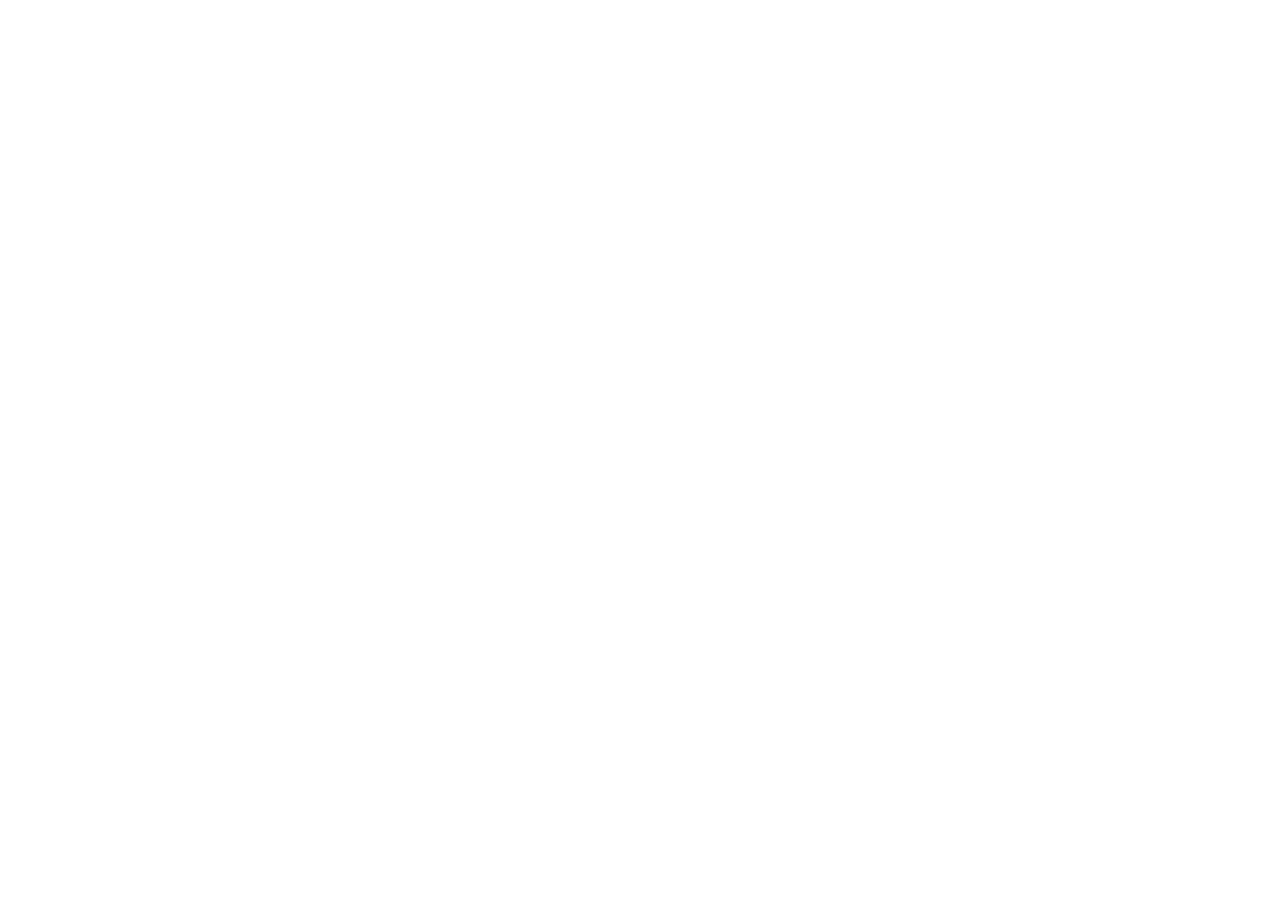
==== index.html @ 356c8339 "assets folder indext.html" ====
<html lang="en">
<head>
    <meta charset="UTF-8">
    <meta name="viewport" content="width=device-width, initial-scale=1.0">
    <title>Document</title>

    <!-- Google Fonts -->
  <link href="https://fonts.googleapis.com/css?family=Montserrat:400,900|Ubuntu" rel="stylesheet">

  <!-- CSS Stylesheets -->
  <link rel="stylesheet" href="./assets/stylesheet/reset.css">
  <link rel="stylesheet" href="./assets/stylesheet/style.css?v=1">

  <!-- Font Awesome -->
  <link rel="stylesheet" href="https://use.fontawesome.com/releases/v5.10.1/css/all.css">
  <link rel="stylesheet" href="https://use.fontawesome.com/releases/v5.10.1/css/v4-shims.css">
</head>
<body>
    
</body>
</html>
---- assets/stylesheet/style.css ----
/** 
 * MAIN CSS
 * Author:  Jeremy C Collins
 * Version: 1.0
 * License: none (public domain)
 */
/*===============[ TABLE OF CONTENTS ]===============
0.0 THEME COLORS
  0.1 Color Variables

1.0 BASIC STYLES
  1.1 Main Elements
  1.2 Buttons and Forms
  1.3 Images and Blurbs

2.0 PAGE NAVI
  2.1 Main Nav

3.0 MAIN LAYOUT INFO
  3.1 AVATAR Picture

4.0 FOOTER
  4.1 Footer Credits and Links

5.0 GRID LAYOUT
  5.1 Columns Base Style
  5.2 Columns @media (min-width: 768px)

6.0 DESKTOP RESPONSIVE
  6.1 @media only screen and (max-width: 1083px)
7.0 MOBILE RESPONSIVE
  7.1 @media only screen and (max-width: 980px)
  7.2 @media only screen and (max-width: 900px)
  7.3 @media only screen and (max-width: 768px)
  7.4 @media only screen and (max-width: 660px)
  7.5 @media only screen and (max-width: 640px)
  7.6 @media only screen and (max-width: 600px)
  7.7 @media only screen and (max-width: 531px)
  7.8 @media only screen and (max-width: 420px)
  7.9 @media only screen and (max-width: 360px)

/*------------------------------------------------------*/
/*--------------[ 0.0 THEME COLORS ]--------------------*/
/*------------------------------------------------------*/
/* 0.1 Color Variables
/*------------------------------------------------------*/
:root {
    --accent-text: #00909e;
    --primary-menu-background: #142850;
    --secondary-menu-text: #F0F5F9;
    --secondary-menu-background: rgba(0, 0, 0, 0.8);
    --body-text: #1E2022;
    --body-background: rgb(236, 243, 248);
    --button-text: #dae1e7;
    --button-background: #27496d;
    --cool-red: #E9290F;
    --footer-hover-text: rgba(233, 41, 15, .9);
}

/*------------------------------------------------------*/
/*--------------[ 1.0 BASIC STYLES ]--------------------*/
/*------------------------------------------------------*/
/* 1.1 Main Elements
  /*------------------------------------------------------*/
* {
    box-sizing: border-box;
}

html,
body {
    height: 100%;
    margin: 0;
}

body.page-template {
    font-size: 18px;
    line-height: 1.5;
    text-align: left;
    font-family: "Ubuntu";
    color: var(--body-text);
    background: url('http://via.placeholder.com/2000');
}

.container {
    width: 100%;
    margin: 0 auto;
    clear: both;
}

.container-fluid {
    width: 100%;
    width: 100%;
    margin-right: auto;
    margin-left: auto;
    padding: 0px 30px;
}

/** STICKY FOOTER 
  * section margin 50px + footer height 55px = 105px
  */
.content-wrapper {
    padding-top: 135px;
    min-height: calc(100vh - 105px);
}

h1,
h2,
h3,
h4,
h5,
h6 {
    font-family: "Ubuntu";
    font-weight: 900;
    line-height: 1.2;
    color: var(--accent-text);
    margin-top: 0px;
    margin-right: 1rem;
    margin-bottom: 0.5rem;
    white-space: nowrap;
}

h1 {
    font-size: 2.5rem;
}

h2 {
    font-size: 2rem;
}

h3 {
    font-size: 1.5rem;
}

a {
    color: var(--accent-text);
    cursor: pointer;
    text-decoration: none;
    background-color: transparent;
}

small {
    font-size: 80%;
    font-weight: 400;
}

p {
    margin-top: 0;
    margin-bottom: 1rem;
}

.clearfix {
    content: "";
    clear: both;
    display: table;
}

.row {
    display: flex;
    flex-wrap: wrap;
    margin: 0 auto;
    padding: 15px 0px;
}

.first-row {
    padding-bottom: 0px;
}

section.section-block {
    margin: 0 auto;
    max-width: 960px;
    background-color: #fff;
}

section.section-block#main-section {
    border-radius: 5px;
    padding-bottom: 15px;
    margin-bottom: 50px;
    border-color: var(--primary-menu-background);
    box-shadow: 0px 12px 18px -6px var(--primary-menu-background);
}

li {
    list-style: none;
}

hr {
    margin-top: 1rem;
    margin-bottom: 1rem;
    border: solid 1px var(--body-text);
}

/* 1.2 Buttons and Forms
  /*------------------------------------------------------*/
[type=button]:not(:disabled),
[type=reset]:not(:disabled),
[type=submit]:not(:disabled),
button:not(:disabled) {
    cursor: pointer;
}

[type=button],
[type=reset],
[type=submit],
button {
    -webkit-appearance: button;
}

button,
select {
    text-transform: none;
}

.btn {
    display: inline-block;
    font-weight: 400;
    color: var(--button-text);
    text-align: center;
    vertical-align: middle;
    -webkit-user-select: none;
    -moz-user-select: none;
    -ms-user-select: none;
    user-select: none;
    background-color: var(--button-background);
    border: 1px solid transparent;
    padding: .375rem .75rem;
    font-size: 1rem;
    line-height: 1.5;
    border-radius: .25rem;
    transition: color .15s ease-in-out, background-color .15s ease-in-out, border-color .15s ease-in-out, box-shadow .15s ease-in-out;
}

.btn-primary {
    font-size: 1.3em;
    color: var(--button-text);
    border-color: var(--button-background);
    background-color: var(--button-background);
}

.btn-primary:hover {
    color: #fff;
    border-color: var(--accent-text);
    background-color: var(--accent-text);
}

label {
    display: inline-block;
    margin-bottom: .5rem;
}

button,
input {
    overflow: visible;
}

button,
input,
optgroup,
select,
textarea {
    margin: 0;
    font-family: inherit;
    font-size: inherit;
    line-height: inherit;
}

.form-row {
    display: -ms-flexbox;
    display: flex;
    -ms-flex-wrap: wrap;
    flex-wrap: wrap;
    margin-right: -5px;
    margin-left: -5px;
}

.form-row>.col {
    -ms-flex-preferred-size: 0;
    flex-basis: 0;
    -ms-flex-positive: 1;
    flex-grow: 1;
    max-width: 100%;
    padding-right: 5px;
    padding-left: 5px;
}

.form-group {
    margin-bottom: 1rem;
}

.form-control {
    display: block;
    width: 100%;
    height: calc(1.5em + .75rem + 2px);
    padding: .375rem .75rem;
    font-size: 1rem;
    font-weight: 400;
    line-height: 1.5;
    color: #495057;
    background-color: var(--secondary-menu-text);
    background-clip: padding-box;
    border: 1px solid #ced4da;
    border-radius: .25rem;
    transition: border-color .15s ease-in-out, box-shadow .15s ease-in-out;
}

textarea {
    overflow: auto;
    resize: vertical;
    margin: 0;
    font-family: inherit;
}

textarea.form-control {
    height: auto;
}

.contact-message {
    display: block;
    width: 100%;
    margin: 0 auto;
}

#contact-form {
    width: 100%;
    margin: 0 auto;
}

#contact-form button.btn-primary {
    float: right;
}

/* 1.3 Images and Blurbs
  /*------------------------------------------------------*/
/* IMAGES */
img {
    vertical-align: middle;
    border-style: none;
}

.image_wrap {
    display: block;
    margin: auto;
    width: 100%;
}

.image_wrap img {
    max-width: 100%;
    max-height: 100%;
}

.image_overlay {
    display: block;
    position: absolute;
    top: 0;
    left: 0;
    width: 100%;
    height: 100%;
    background: rgba(0, 0, 0, 0.4);
    opacity: 0;
    z-index: 1;
}

.image_overlay::before {
    font-family: "Font Awesome 5 Free";
    position: absolute;
    top: 40%;
    left: 50%;
    margin: -16px 0 0 -16px;
    font-size: 32px;
    font-weight: 900;
    content: "\f35d";
    -webkit-transition: all .4s;
    -moz-transition: all .4s;
    transition: all .4s;
}

/* IMAGE Zoom on Hover */
/* [1] The Container */
.img-hover-zoom,
.blurb_content {
    /* Hide the overflowing of child elements  */
    overflow: hidden;
}

/* [2] Transition property for smooth transformation of images */
.img-hover-zoom img,
.img-hover-zoom .image_overlay {
    transition: transform .5s ease;
}

/* [3] Finally, transforming the image when container gets hovered */
.img-hover-zoom:hover img,
.img-hover-zoom:hover .image_overlay {
    transform: scale(1.1);
}

/* BLURB */
.module_header {
    color: #fff;
    font-family: "Montserrat";
    font-size: 1.5rem;
    font-weight: normal;
    padding: 15px;
    background-color: var(--accent-text);
}

.module_header:focus,
.module_header:hover,
.blurb_content a:hover {
    text-decoration: none;
    color: rgba(255, 255, 255, 0.8);
}

.blurb_content a {
    color: #fff;
}

.blurb_content {
    position: relative;
    margin: 0 auto;
    max-width: 550px;
    text-align: center;
    margin-bottom: 30px;
}

.blurb_content .image_wrap img {
    min-height: 225px;
}

.blurb_content:hover .image_overlay {
    z-index: 3;
    opacity: 1;
}

.blurb_content .module_header {
    position: absolute;
    width: 100%;
    bottom: 5px;
}

/*------------------------------------------------------*/
/*--------------[ 2.0 PAGE NAVI ]-----------------------*/
/*------------------------------------------------------*/
/* 2.1 Main Nav
  /*------------------------------------------------------*/
#main-header {
    position: fixed;
    width: 100%;
    padding-bottom: 0px;
    background-color: #fff;
    border-bottom: solid 2px var(--body-text);
    z-index: 1;
}

nav.navbar {
    position: relative;
    display: flex;
    flex-flow: row nowrap;
    justify-content: flex-start;
    align-items: center;
    padding-bottom: 0px;
    background-color: #fff;
    padding-top: 0px;
}

nav.navbar .collapse {
    display: flex;
    flex-grow: 1;
    align-items: center;
    margin: 0 auto;
    max-width: 960px;
}

.navbar-nav {
    display: flex;
    flex-direction: row;
    margin-left: auto;
    margin-bottom: 0px;
    list-style: none;
    margin-top: 0px;
}

.m1-auto {
    margin-left: auto !important;
}

.navbar-brand {
    color: #fff;
    font-family: "Montserrat";
    font-size: 2.5rem;
    font-weight: normal;
    padding: 20px 30px;
    background-color: var(--accent-text);
}

.nav-link {
    display: block;
    padding: 0.5rem 1rem;

}

.navbar-light .navbar-nav .nav-link {
    font-size: 1.3em;
    font-weight: bolder;
    color: rgba(0, 146, 202, 0.6);
}

.navbar-light .navbar-nav .active>.nav-link {
    color: rgba(0, 0, 0, 0.9);
}

.navbar-light .navbar-nav .nav-link:focus,
.navbar-light .navbar-nav .nav-link:hover {
    color: rgba(0, 146, 202, 0.8);
}

#main-nav.navbar-light .navbar-nav .nav-item:not(:first-child):not(:last-child) {
    border-left: solid 1px var(--button-text);
    border-right: solid 1px var(--button-text);
}

.navbar-light .navbar-brand {
    margin-bottom: 0px;
    color: #fff;
}

.navbar-light .navbar-brand:focus,
.navbar-light .navbar-brand:hover {
    color: rgba(255, 255, 255, .8);
    -webkit-animation-name: navbar_brand_animation;
    /* Safari 4.0 - 8.0 */
    -webkit-animation-duration: 2s;
    /* Safari 4.0 - 8.0 */
    animation-name: navbar_brand_animation;
    animation-duration: 2s;
    animation-iteration-count: infinite;
    animation-timing-function: ease-in-out;
    -webkit-animation-timing-function: ease-in-out;
}

/* Navbar Brand Animation */
/* Safari 4.0 - 8.0 */
@-webkit-keyframes navbar_brand_animation {
    from {
        color: #000;
    }

    to {
        color: var(--footer-hover-text);
    }
}

/* Standard syntax */
@keyframes navbar_brand_animation {
    from {
        color: #000;
    }

    to {
        color: var(--footer-hover-text);
    }
}

/*------------------------------------------------------*/
/*--------------[ 3.0 MAIN LAYOUT INFO ]----------------*/
/*------------------------------------------------------*/
/* 3.1 AVATAR Picture
  /*------------------------------------------------------*/
.avatar_image {
    float: left;
    margin: 0 20px 0 0;
}

.avatar_image .image_wrap {
    display: block;
    margin: 0 auto;
    width: 200px;
    overflow: hidden;
    border: solid 6px var(--body-text);
    box-shadow: 0px 12px 18px -6px var(--primary-menu-background);
    border-radius: 50%;
}

#profile-picture,
.avatar_image .image_wrap img {
    max-width: 100%;
    height: auto;
}

/*------------------------------------------------------*/
/*--------------[ 4.0 FOOTER ]--------------------------*/
/*------------------------------------------------------*/
/* 4.1 Footer Credits and Links
  /*------------------------------------------------------*/
#main-footer {
    position: relative;
    height: 54px;
    color: var(--button-text);
    background-color: #000;
    text-align: center;
    margin: 0 auto;
    border-top: solid 10px var(--primary-menu-background);
}

#main-footer .footer-nav {
    position: relative;
    margin: 0 auto;
    max-width: 960px;
}

#main-footer .footer-nav .container {
    position: relative;
    float: right;
    width: 250px;
    padding: 7px 0;
    z-index: 1;
}

ul.bottom-nav {
    float: right;
    margin: 0 auto;
    padding: 0;
}

ul.bottom-nav li {
    display: inline-block;
    padding: 0 10px;
    font-size: 14px;
    font-weight: 600;
}

ul.bottom-nav img {
    margin-bottom: 10px;
}

#footer-bottom {
    position: absolute;
    bottom: 0;
    right: 0;
    left: 0;
    width: 100%;
    margin: 0 auto;
    max-width: 960px;
    padding: 10px 0px;
    z-index: 0;
}

.footer-link {
    color: var(--button-text);
    text-decoration: none;
}

.footer-link:hover {
    text-decoration: none;
    color: var(--footer-hover-text);
    -webkit-animation-name: footer_link_animation;
    /* Safari 4.0 - 8.0 */
    -webkit-animation-duration: 2s;
    /* Safari 4.0 - 8.0 */
    animation-name: footer_link_animation;
    animation-duration: 2s;
    animation-iteration-count: infinite;
}

/* Footer Link Animation */
/* Safari 4.0 - 8.0 */
@-webkit-keyframes footer_link_animation {
    from {
        color: var(--footer-hover-text);
    }

    to {
        color: var(--accent-text);
    }
}

/* Standard syntax */
@keyframes footer_link_animation {
    from {
        color: var(--footer-hover-text);
    }

    to {
        color: var(--accent-text);
    }
}

.fa-linkedin:hover {
    color: #0077B5;
    -webkit-animation-name: lnkedin_animation;
    /* Safari 4.0 - 8.0 */
    -webkit-animation-duration: 2s;
    /* Safari 4.0 - 8.0 */
    animation-name: lnkedin_animation;
    animation-duration: 3s;
    animation-iteration-count: infinite;
    animation-timing-function: ease-in-out;
    -webkit-animation-timing-function: ease-in-out;
}

/* LinkedIN Animation */
/* Safari 4.0 - 8.0 */
@-webkit-keyframes lnkedin_animation {
    from {
        color: var(--footer-hover-text);
    }

    to {
        color: #0077B5;
    }
}

/* Standard syntax */
@keyframes lnkedin_animation {
    from {
        color: var(--footer-hover-text);
    }

    to {
        color: #0077B5;
    }
}

.fa-dev:hover {
    color: #000;
    -webkit-animation-name: devio_animation;
    /* Safari 4.0 - 8.0 */
    -webkit-animation-duration: 2s;
    /* Safari 4.0 - 8.0 */
    animation-name: devio_animation;
    animation-duration: 2s;
    animation-iteration-count: infinite;
    animation-timing-function: ease-in-out;
    -webkit-animation-timing-function: ease-in-out;
}

/* DevIO Animation */
/* Safari 4.0 - 8.0 */
@-webkit-keyframes devio_animation {
    from {
        color: var(--footer-hover-text);
    }

    to {
        color: #fff;
    }
}

/* Standard syntax */
@keyframes devio_animation {
    from {
        color: var(--footer-hover-text);
    }

    to {
        color: #fff;
    }
}

.fa-github:hover {
    color: #959da5;
    -webkit-animation-name: github_animation;
    /* Safari 4.0 - 8.0 */
    -webkit-animation-duration: 2s;
    /* Safari 4.0 - 8.0 */
    animation-name: github_animation;
    animation-duration: 2s;
    animation-iteration-count: infinite;
    animation-timing-function: ease-in-out;
    -webkit-animation-timing-function: ease-in-out;
}

/* GitHub Animation */
/* Safari 4.0 - 8.0 */
@-webkit-keyframes github_animation {
    from {
        color: var(--footer-hover-text);
    }

    to {
        color: #959da5;
    }
}

/* Standard syntax */
@keyframes github_animation {
    from {
        color: var(--footer-hover-text);
    }

    to {
        color: #959da5;
    }
}

.dark_icon {
    background-color: var(--button-text);
}

.light_icon {
    background-color: var(--button-background);
}

/*------------------------------------------------------*/
/*--------------[ 5.0 GRID LAYOUT ]---------------------*/
/*------------------------------------------------------*/
/* 5.1 Columns Base Style
  /*------------------------------------------------------*/
.col-half,
.col-full {
    position: relative;
    width: 100%;
    padding-right: 15px;
    padding-left: 15px;
}

.col-full {
    -ms-flex: 0 0 100%;
    flex: 0 0 100%;
    max-width: 100%;
}

/* 5.2 Columns @media (min-width: 768px)
  /*------------------------------------------------------*/
@media (min-width: 768px) {
    .col-half {
        -ms-flex: 0 0 50%;
        flex: 0 0 50%;
        max-width: 50%;
    }
}


/*------------------------------------------------------*/
/*--------------[ 6.0 DESKTOP RESPONSIVE ]--------------*/
/*------------------------------------------------------*/
/* 6.1 @media only screen and (max-width: 1083px)
  /*------------------------------------------------------*/
@media only screen and (max-width: 1083px) {
    nav.navbar {
        padding-left: 0px;
    }

    #main-footer .footer-nav {
        padding-right: 5px;
    }

    #main-footer .footer-nav .container {
        width: auto;
    }
}
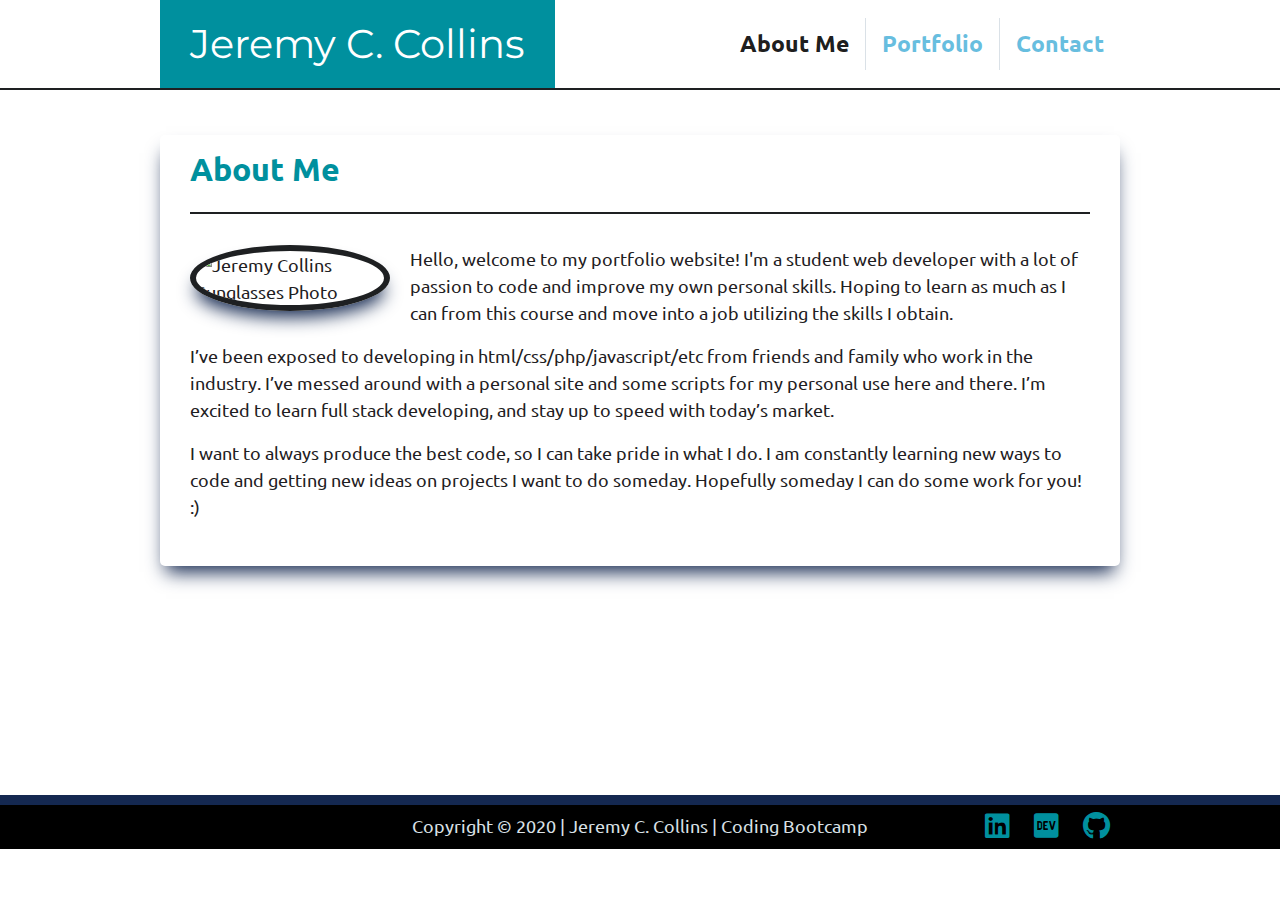
==== commit 2c542959: "changed links in nav bar" ====
--- a/index.html
+++ b/index.html
@@ -15,7 +15,90 @@
   <link rel="stylesheet" href="https://use.fontawesome.com/releases/v5.10.1/css/all.css">
   <link rel="stylesheet" href="https://use.fontawesome.com/releases/v5.10.1/css/v4-shims.css">
 </head>
-<body>
-    
+
+<!-- BODY START -->
+<body class="page-template" id="about-me-page">
+    <header id="main-header">
+      <div class="container clearfix">
+        <!-- Main Navbar -->
+        <nav class="navbar navbar-expand-lg navbar-light" id="main-nav">
+          <div class="collapse navbar-collapse">
+            <!-- Navbar brand -->
+            <a href="./index.html">
+              <h1 class="navbar-brand">Jeremy C. Collins</h1>
+            </a>
+            <!-- Links -->
+            <ul class="navbar-nav ml-auto">
+              <li class="nav-item active">
+                <a class="nav-link" href="./about-me.html">About Me</a>
+              </li>
+              <li class="nav-item">
+                <a class="nav-link" href="./index.html">Portfolio</a>
+              </li>
+              <li class="nav-item">
+                <a class="nav-link" href="./contact.html">Contact</a>
+              </li>
+            </ul>
+          </div>
+        </nav><!-- #main-nav -->
+      </div><!-- .container -->
+    </header><!-- #main-header -->
+
+      
+    <article id="main-container" class="content-wrapper">
+        <!-- Main Section -->
+        <section class="section-block" id="main-section">
+          <div class="container-fluid">
+            <div class="row first-row">
+              <h2 id="page-title">About Me</h2>
+            </div>
+            <hr />
+            <div class="row">
+              <div class="container">
+                <aside class="avatar_image">
+                  <span class="image_wrap">
+                    <img src="./assets/images/sunglasses-pic.jpg" alt="Jeremy Collins Sunglasses Photo"
+                      id="profile-picture">
+                  </span>
+                </aside>
+                <p>Hello, welcome to my portfolio website! I'm a student web developer with a lot of passion to code and improve my own personal skills. Hoping to learn as much as I can from this course and move into a job utilizing the skills I obtain.</p>
+                <p>I’ve been exposed to developing in html/css/php/javascript/etc from friends and family who work in the industry. I’ve messed around with a personal site and some scripts for my personal use here and there.
+                   I’m excited to learn full stack developing, and stay up to speed with today’s market. </p>
+                <p>I want to always produce the best code, so I can take pride in what I do. I am constantly learning new ways to code and getting new ideas on projects I want to do someday. Hopefully someday I can do some work for you! :)</p>
+              </div>
+            </div><!-- .row -->
+          </div><!-- .container-fluid -->
+        </section><!-- #main-section -->
+      </article><!-- #main-container -->
+
+<!-- Footer -->
+<footer id="main-footer">
+    <div class="footer-nav">
+      <div class="container clearfix">
+        <ul class="bottom-nav">
+          <li>
+            <a href="https://www.linkedin.com/in/jeremy-collins-209545194/" target="_blank" rel="noopener noreferrer">
+              <i class="fab fa-linkedin fa-2x"></i>
+            </a>
+          </li>
+          <li>
+            <a href="" target="_blank">
+              <i class="fab fa-dev fa-2x" title=""></i>
+            </a>
+          </li>
+          <li>
+            <a href="https://garves44.github.io/">
+              <i class="fab fa-github fa-2x"></i>
+            </a>
+          </li>
+        </ul><!-- .bottom-nav -->
+      </div><!-- .container -->
+    </div><!-- #footer-nav -->
+    <div id="footer-bottom">
+      <div id="footer-info">Copyright © 2020 | <a class="footer-link" href="index.html">Jeremy C. Collins</a> |
+        <a class="footer-link" href="">Coding Bootcamp</a>
+      </div>
+    </div><!-- #footer-bottom -->
+  </footer><!-- #main-footer -->  
 </body>
 </html>   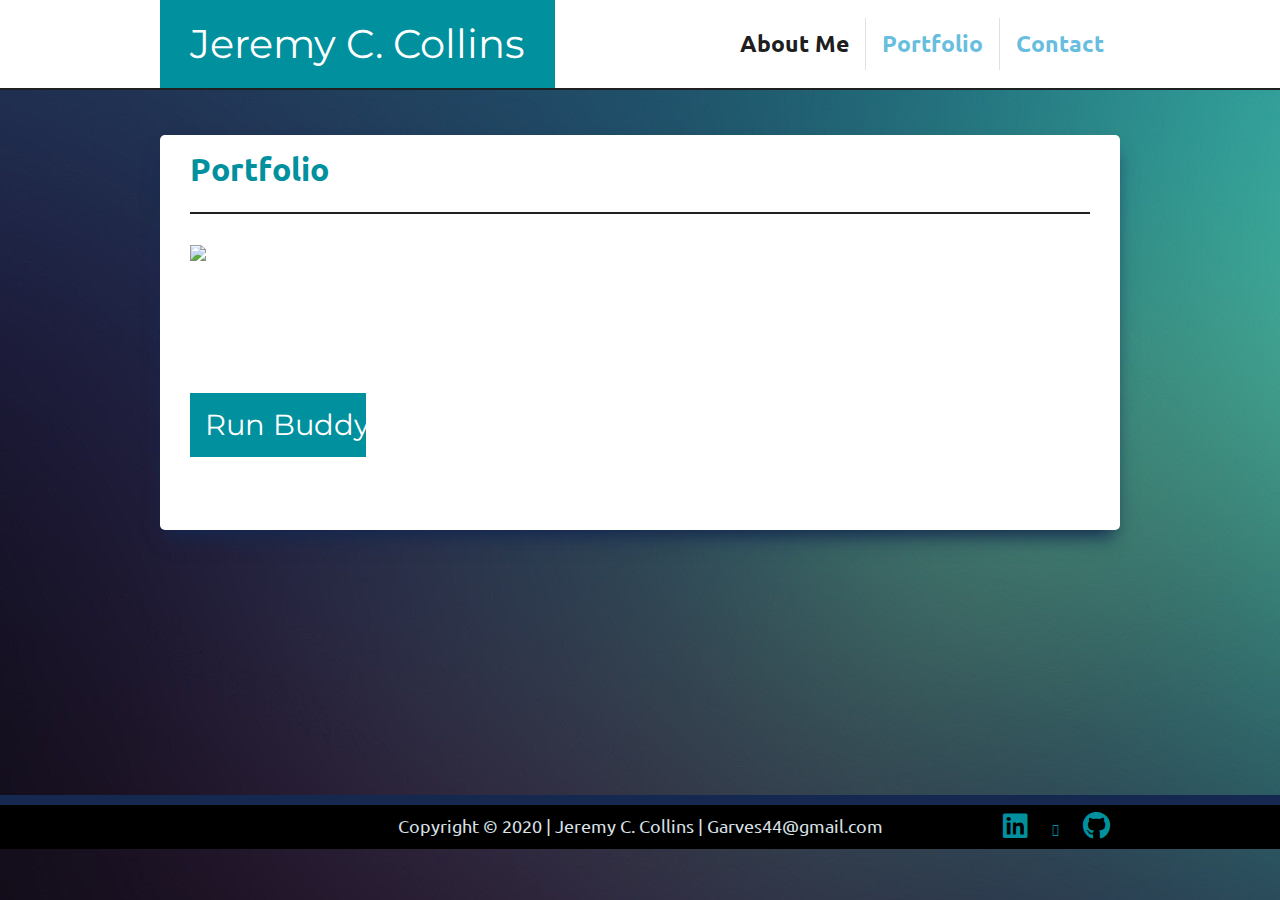
==== commit a19e56da: "added background images" ====
--- a/index.html
+++ b/index.html
@@ -2,7 +2,7 @@
 <head>
     <meta charset="UTF-8">
     <meta name="viewport" content="width=device-width, initial-scale=1.0">
-    <title>Document</title>
+    <title>Jeremy Portfolio</title>
 
     <!-- Google Fonts -->
   <link href="https://fonts.googleapis.com/css?family=Montserrat:400,900|Ubuntu" rel="stylesheet">
@@ -46,27 +46,27 @@
 
       
     <article id="main-container" class="content-wrapper">
-        <!-- Main Section -->
-        <section class="section-block" id="main-section">
-          <div class="container-fluid">
-            <div class="row first-row">
-              <h2 id="page-title">About Me</h2>
+      <!-- Main Section -->
+      <section class="section-block" id="main-section">
+        <div class="container-fluid">
+          <div class="row first-row">
+            <h2 id="page-title">Portfolio</h2>
+          </div>
+          <hr />
+          <div class="row">
+            <div class="col-12 col-md-6">
+              <div class="blurb_content">
+                <a href="https://garves44.github.io/run-buddy/" target="_blank">
+                  <span class="image_wrap img-hover-zoom">
+                    <img src="./assets/images/run-buddy.PNG"
+                      alt="Run Buddy Website">
+                    <span class="image_overlay"></span>
+                  </span>
+                </a>
+                <h4 class="module_header"><a href="#"><span class="project-title">Run Buddy</span> | html | css</a></h4>
+              </div>
             </div>
-            <hr />
-            <div class="row">
-              <div class="container">
-                <aside class="avatar_image">
-                  <span class="image_wrap">
-                    <img src="./assets/images/sunglasses-pic.jpg" alt="Jeremy Collins Sunglasses Photo"
-                      id="profile-picture">
-                  </span>
-                </aside>
-                <p>Hello, welcome to my portfolio website! I'm a student web developer with a lot of passion to code and improve my own personal skills. Hoping to learn as much as I can from this course and move into a job utilizing the skills I obtain.</p>
-                <p>I’ve been exposed to developing in html/css/php/javascript/etc from friends and family who work in the industry. I’ve messed around with a personal site and some scripts for my personal use here and there.
-                   I’m excited to learn full stack developing, and stay up to speed with today’s market. </p>
-                <p>I want to always produce the best code, so I can take pride in what I do. I am constantly learning new ways to code and getting new ideas on projects I want to do someday. Hopefully someday I can do some work for you! :)</p>
-              </div>
-            </div><!-- .row -->
+            
           </div><!-- .container-fluid -->
         </section><!-- #main-section -->
       </article><!-- #main-container -->
@@ -76,16 +76,19 @@
     <div class="footer-nav">
       <div class="container clearfix">
         <ul class="bottom-nav">
+          <!-- Linkedin Button -->
           <li>
             <a href="https://www.linkedin.com/in/jeremy-collins-209545194/" target="_blank" rel="noopener noreferrer">
               <i class="fab fa-linkedin fa-2x"></i>
             </a>
           </li>
+          <!-- Spotify Button -->
           <li>
             <a href="" target="_blank">
-              <i class="fab fa-dev fa-2x" title=""></i>
+              <i class="fav fa-spotify" title=""></i>
             </a>
           </li>
+          <!-- Github Button -->
           <li>
             <a href="https://garves44.github.io/">
               <i class="fab fa-github fa-2x"></i>
@@ -96,7 +99,7 @@
     </div><!-- #footer-nav -->
     <div id="footer-bottom">
       <div id="footer-info">Copyright © 2020 | <a class="footer-link" href="index.html">Jeremy C. Collins</a> |
-        <a class="footer-link" href="">Coding Bootcamp</a>
+        <a class="footer-link" href="mailto:garves44@gmail.com">Garves44@gmail.com</a>
       </div>
     </div><!-- #footer-bottom -->
   </footer><!-- #main-footer -->  
--- a/assets/stylesheet/style.css
+++ b/assets/stylesheet/style.css
@@ -78,7 +78,7 @@
     text-align: left;
     font-family: "Ubuntu";
     color: var(--body-text);
-    background: url('http://via.placeholder.com/2000');
+    background: url('../images/portfolio-background-5.jpg');
 }
 
 .container {
@@ -327,7 +327,9 @@
 #contact-form button.btn-primary {
     float: right;
 }
-
+.project-title {
+    font-size: larger;
+}
 /* 1.3 Images and Blurbs
   /*------------------------------------------------------*/
 /* IMAGES */
@@ -721,7 +723,7 @@
 }
 
 .fa-dev:hover {
-    color: #000;
+    color:#84bd00;
     -webkit-animation-name: devio_animation;
     /* Safari 4.0 - 8.0 */
     -webkit-animation-duration: 2s;
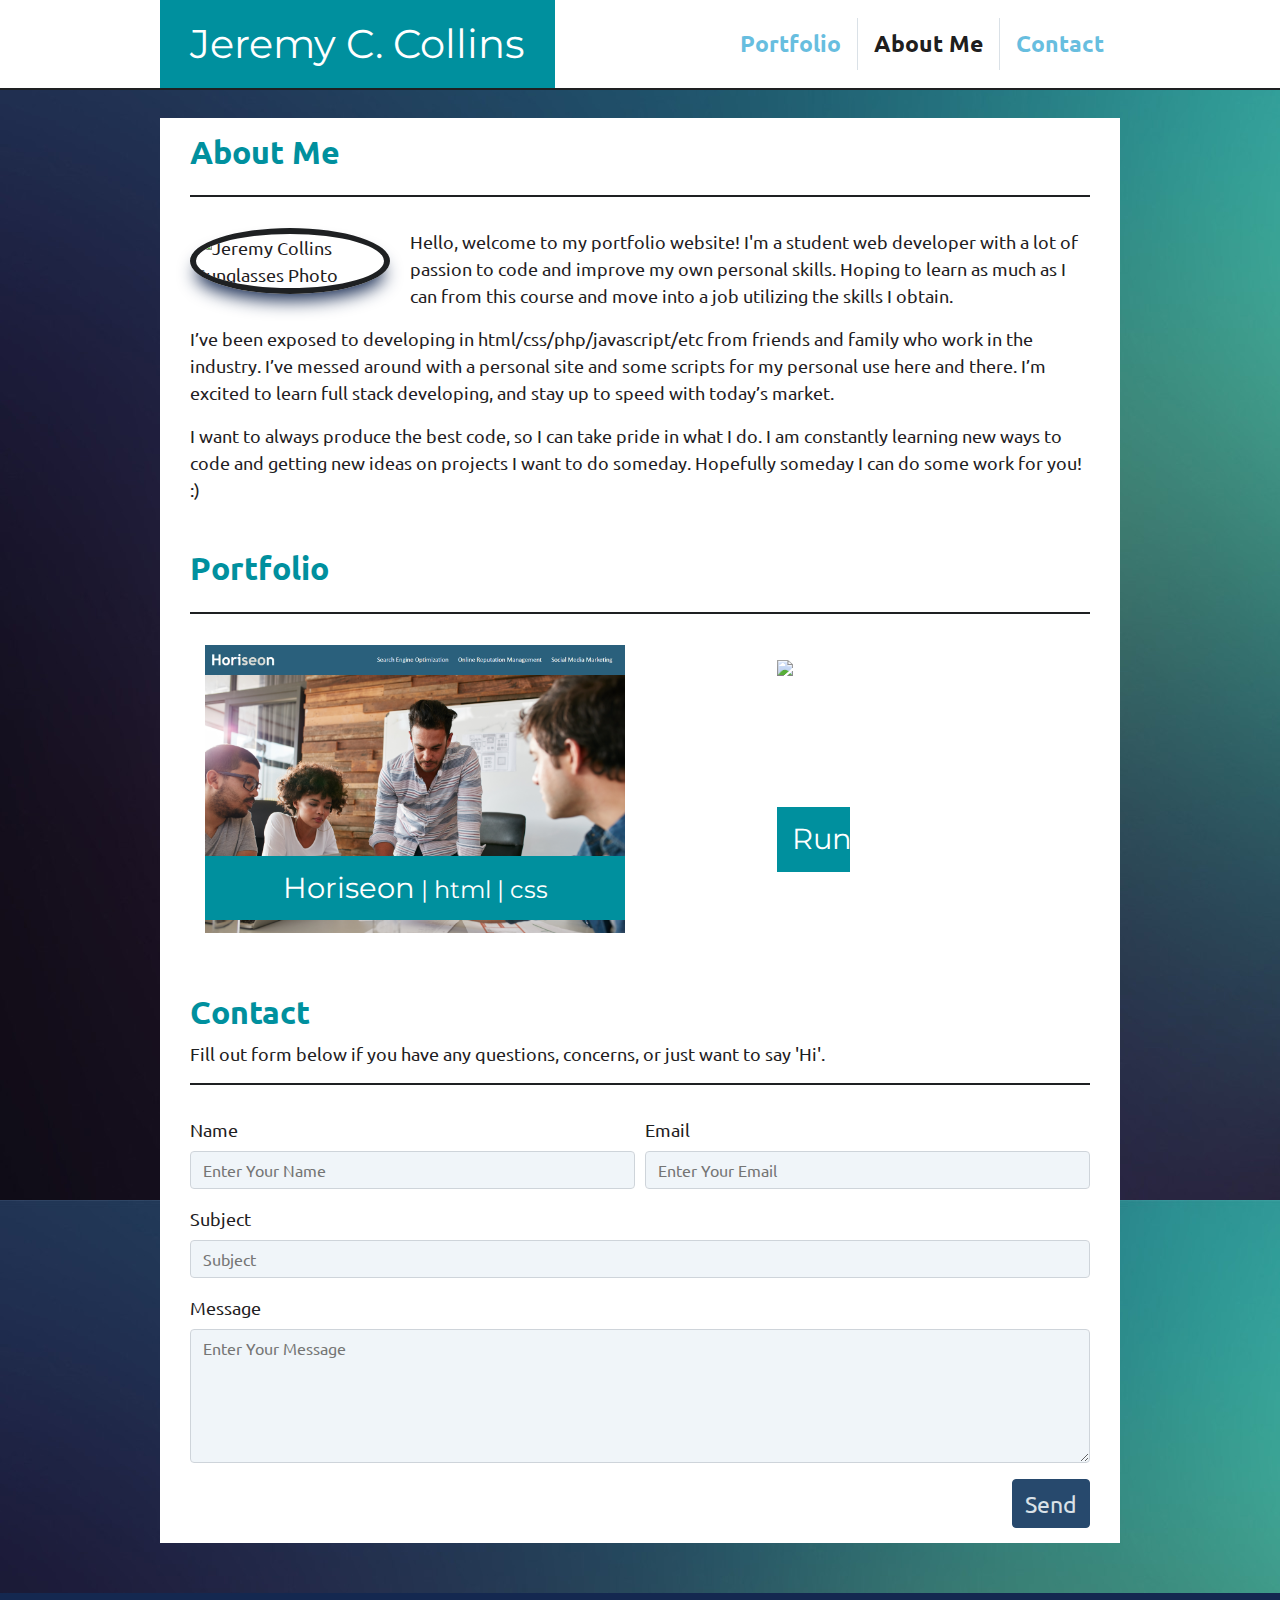
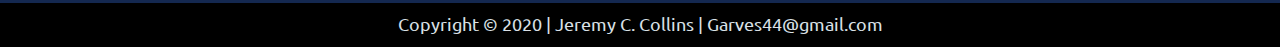
==== commit e5118087: "cleaned up some extra html" ====
--- a/index.html
+++ b/index.html
@@ -1,107 +1,180 @@
 <html lang="en">
+
 <head>
     <meta charset="UTF-8">
     <meta name="viewport" content="width=device-width, initial-scale=1.0">
-    <title>Jeremy Portfolio</title>
+    <title>Jeremy's Portfolio</title>
+    <!-- Google Fonts -->
+    <link href="https://fonts.googleapis.com/css?family=Montserrat:400,900|Ubuntu" rel="stylesheet">
+    <!-- CSS Stylesheets -->
+    <link rel="stylesheet" href="./assets/stylesheet/reset.css">
+    <link rel="stylesheet" href="./assets/stylesheet/style.css?v=1">
+    <!-- Font Awesome -->
+    <script src="https://kit.fontawesome.com/f6c4aefac0.js" crossorigin="anonymous"></script>
+</head>
+<!-- BODY START -->
+<body class="page-template">
+    <header id="main-header">
+        <div class="container clearfix">
+            <!-- Main Navbar -->
+            <nav class="navbar navbar-expand-lg navbar-light" id="main-nav">
+                <div class="collapse navbar-collapse">
+                    <!-- Navbar brand -->
+                    <a href="./index.html">
+                        <h1 class="navbar-brand">Jeremy C. Collins</h1>
+                    </a>
+                    <!-- Links -->
+                    <ul class="navbar-nav ml-auto">
+                        <li class="nav-item">
+                            <a class="nav-link" href="#portfolio">Portfolio</a>
+                        </li>
+                        <li class="nav-item active">
+                            <a class="nav-link" href="#about-me">About Me</a>
+                        </li>
+                        <li class="nav-item">
+                            <a class="nav-link" href="#contact">Contact</a>
+                        </li>
+                    </ul>
+                </div>
+            </nav><!-- #main-nav -->
+        </div><!-- .container -->
+    </header><!-- #main-header -->
+    <article class="content-wrapper" id="main-container">
+        <!-- Main Section -->
+        <a id="about-me" href="#"></a>
+        <section class="section-block">
+            <div class="container-fluid">
+                <div class="row first-row">
+                    <h2 id="page-title">About Me</h2>
+                </div>
+                <hr />
+                <div class="row">
+                    <div class="container">
+                        <aside class="avatar_image">
+                            <span class="image_wrap">
+                                <img src="./assets/images/sunglasses-pic.jpg" alt="Jeremy Collins Sunglasses Photo"
+                                    id="profile-picture">
+                            </span>
+                        </aside>
+                        <p>Hello, welcome to my portfolio website! I'm a student web developer with a lot of passion to
+                            code and improve my own personal skills. Hoping to learn as much as I can from this course
+                            and move into a job utilizing the skills I obtain.</p>
+                        <p>I’ve been exposed to developing in html/css/php/javascript/etc from friends and family who
+                            work in the industry. I’ve messed around with a personal site and some scripts for my
+                            personal use here and there.
+                            I’m excited to learn full stack developing, and stay up to speed with today’s market. </p>
+                        <p>I want to always produce the best code, so I can take pride in what I do. I am constantly
+                            learning new ways to code and getting new ideas on projects I want to do someday. Hopefully
+                            someday I can do some work for you! :)</p>
+                    </div>
+                </div><!-- .row -->
+            </div><!-- .container-fluid -->
+        </section><!--.section-block-->
+        <a id="portfolio" href="#"></a>
+        <section class="section-block">
+            <div class="container-fluid">
+                <div class="row first-row">
+                    <h2 id="page-title">Portfolio</h2>
+                </div>
+                <hr />
+                <div class="row">
+                    <div class="col-full col-half">
+                        <div class="blurb_content">
+                            <a href="https://garves44.github.io/week-one-challenge-horiseon/" target="_blank">
+                                <span class="image_wrap img-hover-zoom">
+                                    <img src="./assets/images/Horiseon.PNG" alt="Horiseon Website">
+                                    <span class="image_overlay"></span>
+                                </span>
+                            </a>
+                            <h4 class="module_header"><a href="#"><span class="project-title">Horiseon</span> | html |
+                                    css</a></h4>
+                        </div>
+                    </div>
+                    <div class="row">
+                        <div class="col-full col-half">
+                            <div class="blurb_content">
+                                <a href="https://garves44.github.io/run-buddy/" target="_blank">
+                                    <span class="image_wrap img-hover-zoom">
+                                        <img src="./assets/images/run-buddy.PNG" alt="Run Buddy Website">
+                                        <span class="image_overlay"></span>
+                                    </span>
+                                </a>
+                                <h4 class="module_header"><a href="#"><span class="project-title">Run Buddy</span> |
+                                        html | css</a></h4>
+                            </div>
+                        </div>
+                    </div><!-- .container-fluid -->
+        </section><!-- .section-block -->
+        <a id="contact" href="#"></a>
+        <section class="section-block">
+            <div class="container-fluid">
+                <div class="row first-row">
+                    <h2 id="page-title">Contact</h2>
+                    <p class="contact-message">Fill out form below if you have any questions, concerns, or just want to
+                        say 'Hi'.</p>
+                </div>
+                <hr />
+                <div class="row">
+                    <form id="contact-form" method="POST" action="contact-form.php">
+                        <div class="form-row">
+                            <div class="form-group col">
+                                <label for="input-from-name">Name</label>
+                                <input type="text" class="form-control" id="input-from-name" name="input-from-name"
+                                    placeholder="Enter Your Name">
+                            </div>
+                            <div class="form-group col">
+                                <label for="input-email">Email</label>
+                                <input type="email" class="form-control" id="input-email" name="input-email"
+                                    placeholder="Enter Your Email">
+                            </div>
+                        </div><!-- .form-row -->
+                        <div class="form-group">
+                            <label for="input-subject">Subject</label>
+                            <input type="text" class="form-control" id="input-subject" name="input-subject"
+                                placeholder="Subject">
+                        </div><!-- .form-group -->
+                        <div class="form-group">
+                            <label for="input-message">Message</label>
+                            <textarea type="text" class="form-control" id="input-message" name="input-message"
+                                placeholder="Enter Your Message" rows="5"></textarea>
+                        </div><!-- .form-group -->
+                        <button type="submit" class="btn btn-primary">Send</button>
+                    </form><!-- #contact-form -->
+                </div><!-- .row -->
+            </div><!-- .container-fluid -->
+        </section>
+        </section><!-- #main-section -->
+    </article><!-- #main-container -->
+    <!-- Footer -->
+    <footer id="main-footer">
+        <div class="footer-nav">
+            <div class="container clearfix">
+                <ul class="bottom-nav">
+                    <li>
+                        <a href="https://www.linkedin.com/in/jeremy-collins-209545194/" target="_blank"
+                            rel="noopener noreferrer">
+                            <i class="fab fa-linkedin fa-2x"></i>
+                        </a>
+                    </li>
+                    <li>
+                        <a href="https://open.spotify.com/playlist/5bfmW5Vdz50luAsDS7eC7G" target="_blank">
+                            <i class="fab fa-spotify fa-2x" title="spotify"></i>
+                        </a>
+                    </li>
+                    <li>
+                        <a href="https://garves44.github.io/">
+                            <i class="fab fa-github fa-2x"></i>
+                        </a>
+                    </li>
+                </ul><!-- .bottom-nav -->
+            </div><!-- .container -->
+        </div><!-- #footer-nav -->
+        <div id="footer-bottom">
+            <div id="footer-info">Copyright © 2020 | <a class="footer-link" href="index.html">Jeremy C. Collins</a> |
+                <a class="footer-link" href="mailto:garves44@gmail.com">Garves44@gmail.com</a>
+            </div>
+        </div><!-- #footer-bottom -->
+    </footer><!-- #main-footer -->
+</body>
 
-    <!-- Google Fonts -->
-  <link href="https://fonts.googleapis.com/css?family=Montserrat:400,900|Ubuntu" rel="stylesheet">
-
-  <!-- CSS Stylesheets -->
-  <link rel="stylesheet" href="./assets/stylesheet/reset.css">
-  <link rel="stylesheet" href="./assets/stylesheet/style.css?v=1">
-
-  <!-- Font Awesome -->
-  <link rel="stylesheet" href="https://use.fontawesome.com/releases/v5.10.1/css/all.css">
-  <link rel="stylesheet" href="https://use.fontawesome.com/releases/v5.10.1/css/v4-shims.css">
-</head>
-
-<!-- BODY START -->
-<body class="page-template" id="about-me-page">
-    <header id="main-header">
-      <div class="container clearfix">
-        <!-- Main Navbar -->
-        <nav class="navbar navbar-expand-lg navbar-light" id="main-nav">
-          <div class="collapse navbar-collapse">
-            <!-- Navbar brand -->
-            <a href="./index.html">
-              <h1 class="navbar-brand">Jeremy C. Collins</h1>
-            </a>
-            <!-- Links -->
-            <ul class="navbar-nav ml-auto">
-              <li class="nav-item active">
-                <a class="nav-link" href="./about-me.html">About Me</a>
-              </li>
-              <li class="nav-item">
-                <a class="nav-link" href="./index.html">Portfolio</a>
-              </li>
-              <li class="nav-item">
-                <a class="nav-link" href="./contact.html">Contact</a>
-              </li>
-            </ul>
-          </div>
-        </nav><!-- #main-nav -->
-      </div><!-- .container -->
-    </header><!-- #main-header -->
-
-      
-    <article id="main-container" class="content-wrapper">
-      <!-- Main Section -->
-      <section class="section-block" id="main-section">
-        <div class="container-fluid">
-          <div class="row first-row">
-            <h2 id="page-title">Portfolio</h2>
-          </div>
-          <hr />
-          <div class="row">
-            <div class="col-12 col-md-6">
-              <div class="blurb_content">
-                <a href="https://garves44.github.io/run-buddy/" target="_blank">
-                  <span class="image_wrap img-hover-zoom">
-                    <img src="./assets/images/run-buddy.PNG"
-                      alt="Run Buddy Website">
-                    <span class="image_overlay"></span>
-                  </span>
-                </a>
-                <h4 class="module_header"><a href="#"><span class="project-title">Run Buddy</span> | html | css</a></h4>
-              </div>
-            </div>
-            
-          </div><!-- .container-fluid -->
-        </section><!-- #main-section -->
-      </article><!-- #main-container -->
-
-<!-- Footer -->
-<footer id="main-footer">
-    <div class="footer-nav">
-      <div class="container clearfix">
-        <ul class="bottom-nav">
-          <!-- Linkedin Button -->
-          <li>
-            <a href="https://www.linkedin.com/in/jeremy-collins-209545194/" target="_blank" rel="noopener noreferrer">
-              <i class="fab fa-linkedin fa-2x"></i>
-            </a>
-          </li>
-          <!-- Spotify Button -->
-          <li>
-            <a href="" target="_blank">
-              <i class="fav fa-spotify" title=""></i>
-            </a>
-          </li>
-          <!-- Github Button -->
-          <li>
-            <a href="https://garves44.github.io/">
-              <i class="fab fa-github fa-2x"></i>
-            </a>
-          </li>
-        </ul><!-- .bottom-nav -->
-      </div><!-- .container -->
-    </div><!-- #footer-nav -->
-    <div id="footer-bottom">
-      <div id="footer-info">Copyright © 2020 | <a class="footer-link" href="index.html">Jeremy C. Collins</a> |
-        <a class="footer-link" href="mailto:garves44@gmail.com">Garves44@gmail.com</a>
-      </div>
-    </div><!-- #footer-bottom -->
-  </footer><!-- #main-footer -->  
-</body>
-</html>   +</html>--- a/assets/stylesheet/style.css
+++ b/assets/stylesheet/style.css
@@ -28,6 +28,7 @@
 
 6.0 DESKTOP RESPONSIVE
   6.1 @media only screen and (max-width: 1083px)
+
 7.0 MOBILE RESPONSIVE
   7.1 @media only screen and (max-width: 980px)
   7.2 @media only screen and (max-width: 900px)
@@ -61,13 +62,14 @@
 /*--------------[ 1.0 BASIC STYLES ]--------------------*/
 /*------------------------------------------------------*/
 /* 1.1 Main Elements
-  /*------------------------------------------------------*/
+/*------------------------------------------------------*/
 * {
     box-sizing: border-box;
 }
 
 html,
 body {
+    scroll-behavior: smooth;
     height: 100%;
     margin: 0;
 }
@@ -99,7 +101,8 @@
   * section margin 50px + footer height 55px = 105px
   */
 .content-wrapper {
-    padding-top: 135px;
+    padding-top: 118px;
+    padding-bottom: 50px;
     min-height: calc(100vh - 105px);
 }
 
@@ -419,7 +422,7 @@
 .blurb_content {
     position: relative;
     margin: 0 auto;
-    max-width: 550px;
+    max-width: 670px;
     text-align: center;
     margin-bottom: 30px;
 }
@@ -722,7 +725,7 @@
     }
 }
 
-.fa-dev:hover {
+.fa-spotify:hover {
     color:#84bd00;
     -webkit-animation-name: devio_animation;
     /* Safari 4.0 - 8.0 */
@@ -743,7 +746,7 @@
     }
 
     to {
-        color: #fff;
+        color: #84bd00;
     }
 }
 
@@ -754,7 +757,7 @@
     }
 
     to {
-        color: #fff;
+        color: #84bd00;
     }
 }
 
@@ -849,4 +852,199 @@
     #main-footer .footer-nav .container {
         width: auto;
     }
+}
+
+/*------------------------------------------------------*/
+/*--------------[ 7.0 MOBILE RESPONSIVE ]---------------*/
+/*------------------------------------------------------*/
+/* 7.1 @media only screen and (max-width: 980px) 
+/*------------------------------------------------------*/
+@media only screen and (max-width: 980px) {
+
+    #main-nav.navbar .navbar-collapse,
+    section.section-block#main-section {
+        margin-left: 30px;
+        margin-right: 30px;
+    }
+
+    body.page-template {
+        font-size: 1rem;
+        font-weight: 400;
+        line-height: 1.5;
+    }
+}
+
+/* 7.2 @media only screen and (max-width: 900px) 
+/*------------------------------------------------------*/
+@media only screen and (max-width: 900px) {
+    .navbar-brand {
+        font-size: 1.7em;
+    }
+
+    .navbar-light .navbar-nav .nav-link {
+        font-size: 1em;
+    }
+
+}
+
+@media only screen and (max-width: 820px) {
+    section.section-block#main-section {
+        padding: 0px;
+        max-width: 980px;
+    }
+}
+
+/* 7.3 @media only screen and (max-width: 768px)
+/*------------------------------------------------------*/
+@media only screen and (max-width: 768px) {
+    #main-header {
+        position: relative;
+    }
+
+    /** STICKY FOOTER 
+    * header 72px + section margin 50px + footer height 83px + 2px = 207px
+    */
+    .content-wrapper {
+        padding-top: 40px;
+        min-height: calc(100vh - 207px);
+    }
+
+    #main-footer {
+        height: 83px;
+    }
+
+    #main-footer .footer-nav {
+        padding-right: 0px;
+    }
+
+    #main-footer .footer-nav .container {
+        float: none;
+        width: 100%;
+        max-width: 100%;
+    }
+
+    ul.bottom-nav {
+        float: none;
+    }
+}
+
+/* 7.4 @media only screen and (max-width: 660px)
+/*------------------------------------------------------*/
+@media only screen and (max-width: 660px) {
+    #main-nav.navbar .navbar-collapse {
+        margin-left: 0px;
+        margin-right: 0px;
+    }
+
+    section.section-block#main-section {
+        margin-left: 15px;
+        margin-right: 15px;
+    }
+}
+
+/* 7.5 @media only screen and (max-width: 640px)
+/*------------------------------------------------------*/
+@media only screen and (max-width: 640px) {
+
+    /** STICKY FOOTER 
+    * header 142px + content-wrapper padding 20px + section margin 50px + footer height 93px = 305
+    */
+    .content-wrapper {
+        padding-top: 20px;
+        min-height: calc(100vh - 305px);
+    }
+
+    #page-title {
+        margin: 0 auto;
+    }
+
+    .contact-message {
+        text-align: center;
+    }
+
+    .avatar_image {
+        float: none;
+        margin: 0 0 20px 0;
+    }
+
+    .avatar_image .image_wrap {
+        width: 75%;
+    }
+
+    nav.navbar .collapse {
+        flex-direction: column;
+    }
+
+    #main-nav.navbar .collapse>a {
+        width: 100%;
+    }
+
+    .navbar-brand {
+        width: 100%;
+        text-align: center;
+        margin-right: 0px;
+    }
+
+    ul.navbar-nav {
+        display: flex;
+        flex-flow: row nowrap;
+        justify-content: center;
+        align-items: center;
+        margin-right: 0px;
+        margin: 0 auto;
+        padding-top: 15px;
+        padding-bottom: 15px;
+    }
+
+    .container-fluid {
+        padding: 20px;
+    }
+
+    #main-section .container-fluid>.row,
+    .col-md-6,
+    .col-12 {
+        padding: 0;
+    }
+}
+
+/* 7.6 @media only screen and (max-width: 600px)
+/*------------------------------------------------------*/
+@media only screen and (max-width: 600px) {
+
+    /** STICKY FOOTER 
+    * header 144px + section margin 50px + footer height 83px = 277px
+    */
+    .content-wrapper {
+        min-height: calc(100vh - 277px);
+    }
+
+    #footer-bottom {
+        padding: 5px 15px;
+    }
+
+}
+
+/* 7.7 @media only screen and (max-width: 531px)
+/*------------------------------------------------------*/
+@media only screen and (max-width: 531px) {
+    .navbar-brand {
+        font-size: 2em;
+    }
+}
+
+
+/* 7.8 @media only screen and (max-width: 420px)
+/*------------------------------------------------------*/
+@media only screen and (max-width: 420px) {
+    .navbar-brand {
+        font-size: 1.5em;
+    }
+}
+
+/* 7.9 @media only screen and (max-width: 360px)
+/*------------------------------------------------------*/
+@media only screen and (max-width: 360px) {
+    .navbar-brand {
+        font-size: 1.2em;
+    }
 }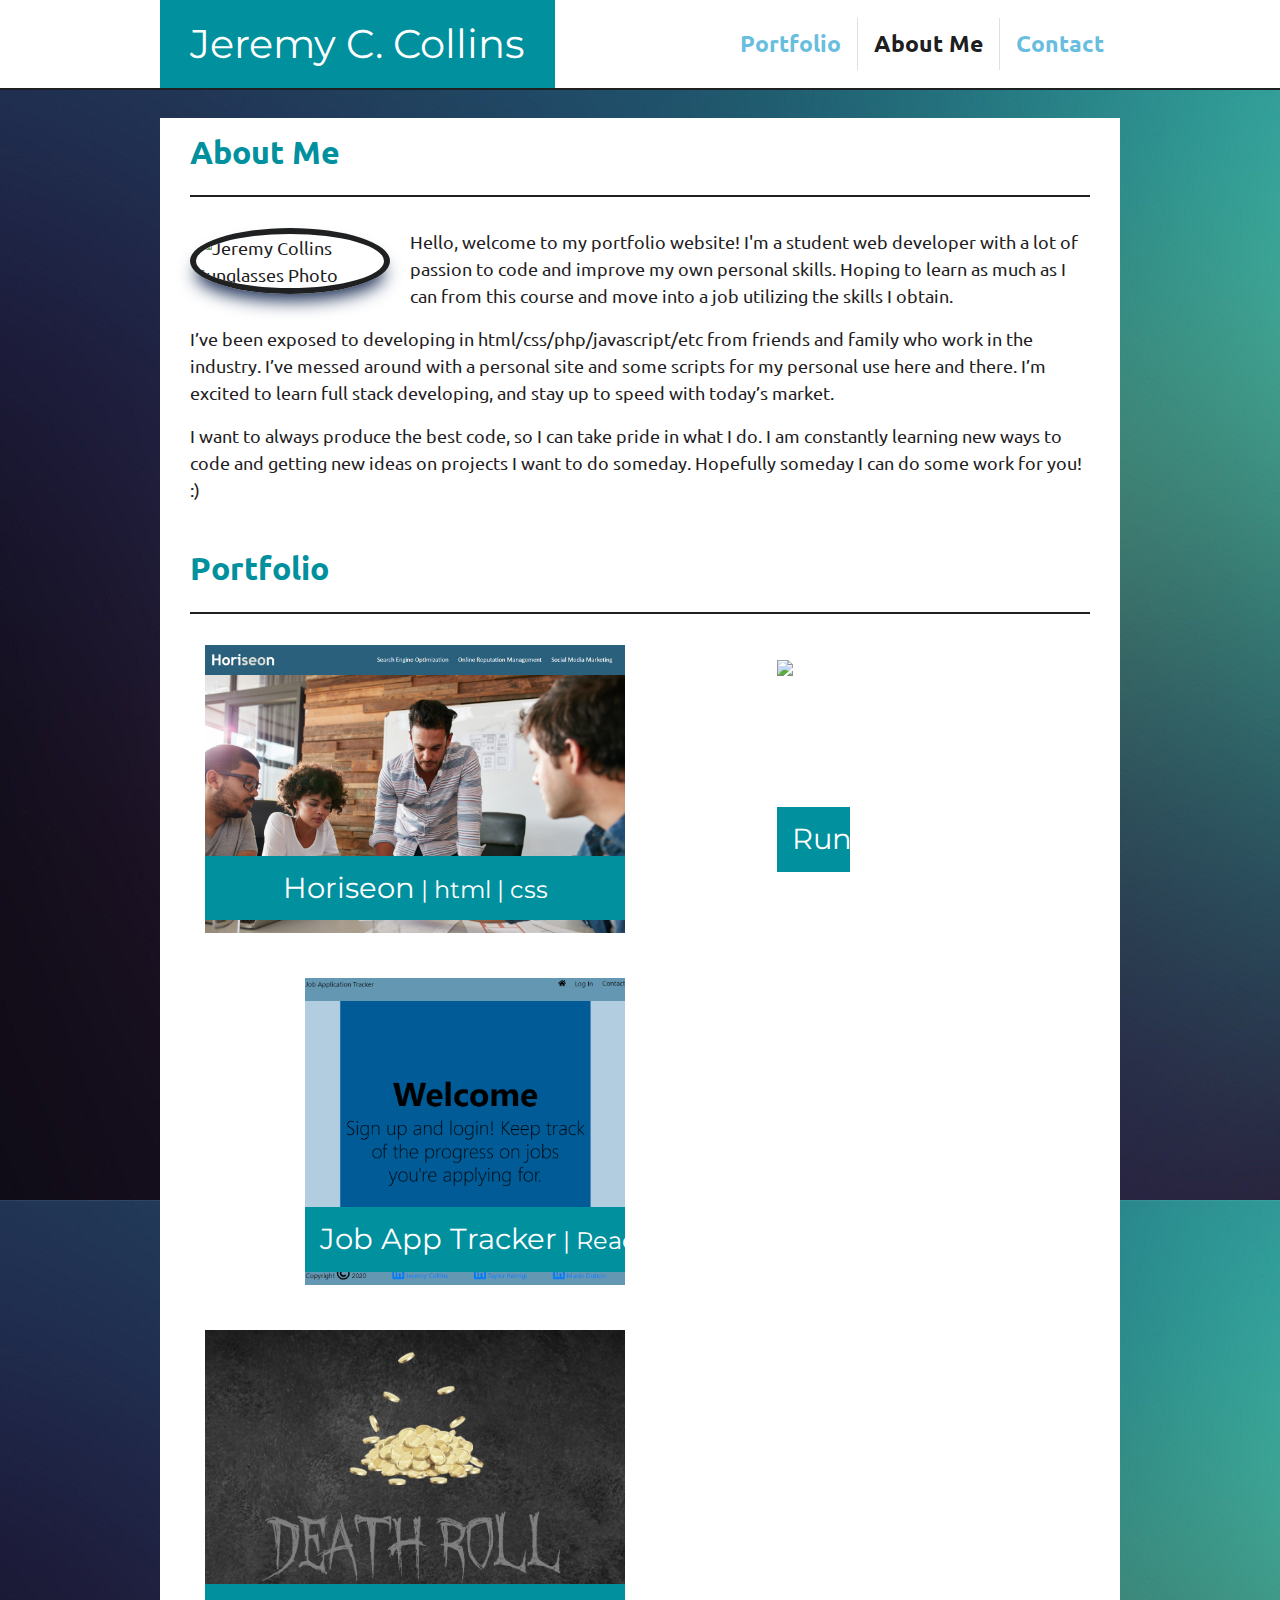
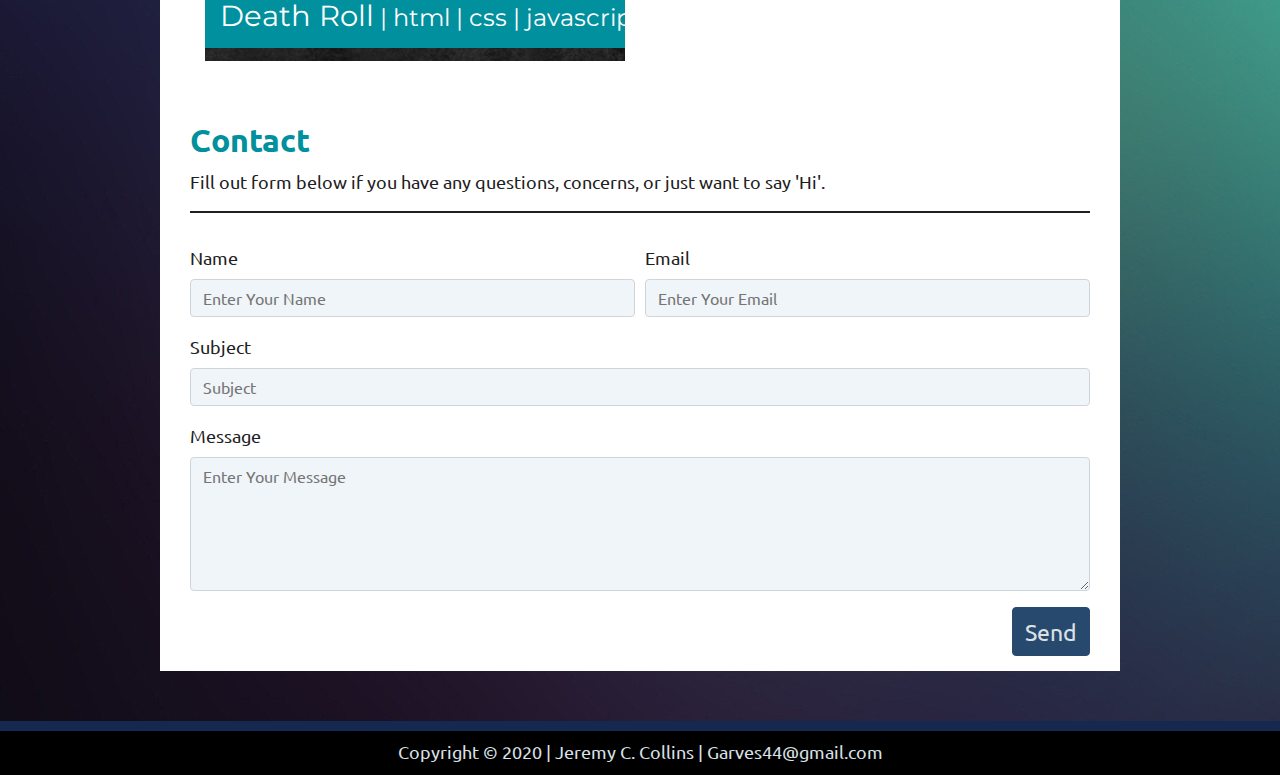
==== commit 24a0bd77: "added Project 2" ====
--- a/index.html
+++ b/index.html
@@ -13,6 +13,7 @@
     <script src="https://kit.fontawesome.com/f6c4aefac0.js" crossorigin="anonymous"></script>
 </head>
 <!-- BODY START -->
+
 <body class="page-template">
     <header id="main-header">
         <div class="container clearfix">
@@ -69,7 +70,8 @@
                     </div>
                 </div><!-- .row -->
             </div><!-- .container-fluid -->
-        </section><!--.section-block-->
+        </section>
+        <!--.section-block-->
         <a id="portfolio" href="#"></a>
         <section class="section-block">
             <div class="container-fluid">
@@ -103,6 +105,35 @@
                                         html | css</a></h4>
                             </div>
                         </div>
+                    </div>
+                    <div class="row">
+                        <div class="col-full col-half">
+                            <div class="blurb_content">
+                                <a href="https://github.com/garves44/p2-application-tracker" target="_blank">
+                                    <span class="image_wrap img-hover-zoom">
+                                        <img src="./assets/images/p2.PNG" alt="Project two">
+                                        <span class="image_overlay"></span>
+                                    </span>
+                                </a>
+                                <h4 class="module_header"><a href="#"><span class="project-title">Job App Tracker</span>
+                                        |
+                                        React.js | MySQL | Express </a></h4>
+                            </div>
+                        </div>
+                    </div>
+
+
+                    <div class="col-full col-half">
+                        <div class="blurb_content">
+                            <a href="https://garves44.github.io/p1-death-roll/" target="_blank">
+                                <span class="image_wrap img-hover-zoom">
+                                    <img src="./assets/images/DEATHROLL.PNG" alt="Death Roll Website">
+                                    <span class="image_overlay"></span>
+                                </span>
+                            </a>
+                            <h4 class="module_header"><a href="#"><span class="project-title">Death Roll</span> | html |
+                                    css | javascript</a></h4>
+                        </div>
                     </div><!-- .container-fluid -->
         </section><!-- .section-block -->
         <a id="contact" href="#"></a>
@@ -115,7 +146,7 @@
                 </div>
                 <hr />
                 <div class="row">
-                    <form id="contact-form" method="POST" action="contact-form.php">
+                    <form id="contact-form">
                         <div class="form-row">
                             <div class="form-group col">
                                 <label for="input-from-name">Name</label>
@@ -138,7 +169,7 @@
                             <textarea type="text" class="form-control" id="input-message" name="input-message"
                                 placeholder="Enter Your Message" rows="5"></textarea>
                         </div><!-- .form-group -->
-                        <button type="submit" class="btn btn-primary">Send</button>
+                        <button type="" class="btn btn-primary">Send</button>
                     </form><!-- #contact-form -->
                 </div><!-- .row -->
             </div><!-- .container-fluid -->
--- a/assets/stylesheet/style.css
+++ b/assets/stylesheet/style.css
@@ -330,9 +330,11 @@
 #contact-form button.btn-primary {
     float: right;
 }
+
 .project-title {
     font-size: larger;
 }
+
 /* 1.3 Images and Blurbs
   /*------------------------------------------------------*/
 /* IMAGES */
@@ -726,7 +728,7 @@
 }
 
 .fa-spotify:hover {
-    color:#84bd00;
+    color: #84bd00;
     -webkit-animation-name: devio_animation;
     /* Safari 4.0 - 8.0 */
     -webkit-animation-duration: 2s;
